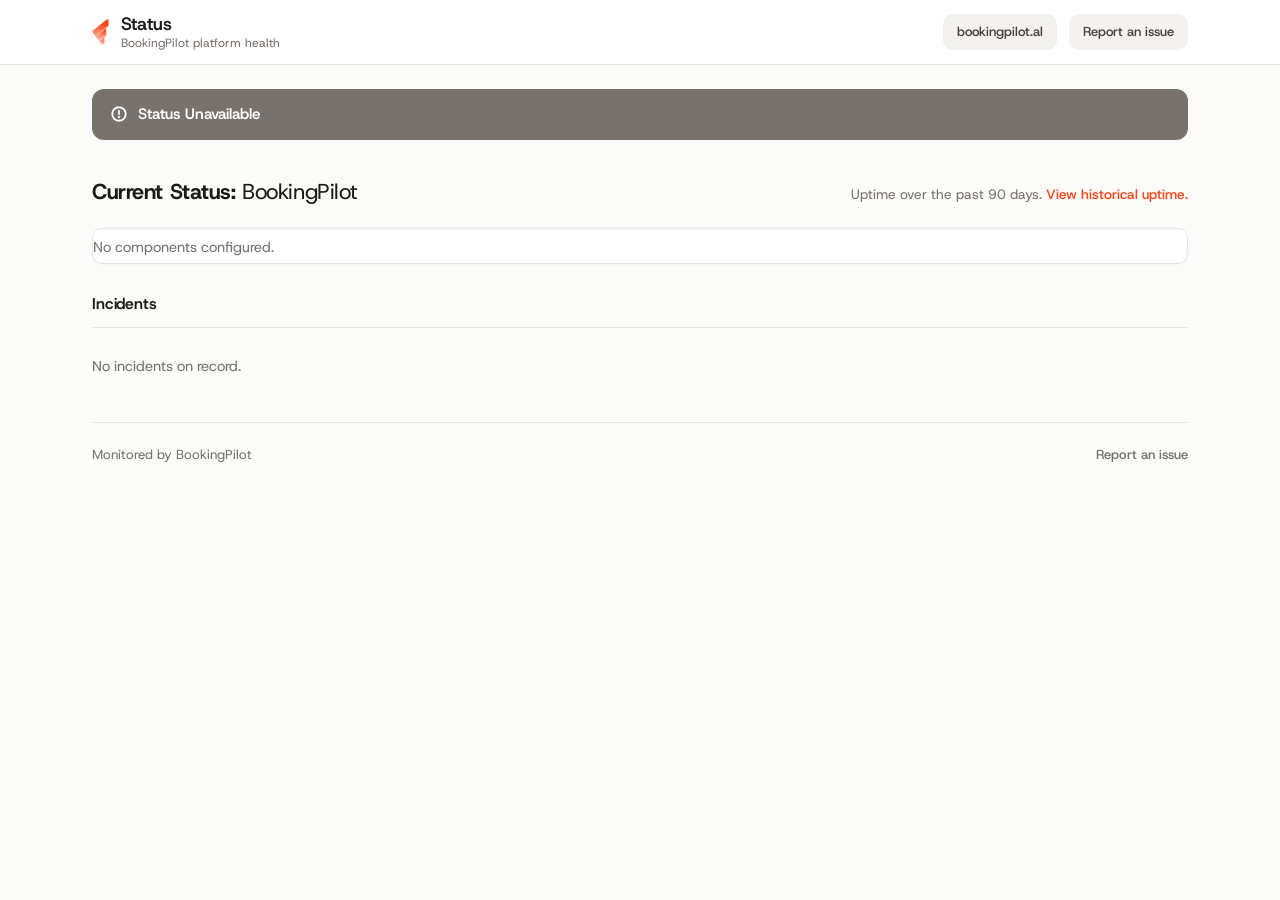
==== docs/index.html @ 164a7b03 "BookingPilot status monitor" ====
<!DOCTYPE html>
<html lang="en">
<head>
<meta charset="utf-8">
<meta name="viewport" content="width=device-width, initial-scale=1">
<title>BookingPilot Status</title>
<meta name="description" content="Live status of the BookingPilot platform.">
<link rel="icon" type="image/svg+xml" href="logo.svg">
<style>
  @font-face { font-family: 'Host Grotesk'; src: url('fonts/host-grotesk-latin-400-normal.woff2') format('woff2'); font-weight: 400; font-display: swap; }
  @font-face { font-family: 'Host Grotesk'; src: url('fonts/host-grotesk-latin-500-normal.woff2') format('woff2'); font-weight: 500; font-display: swap; }
  @font-face { font-family: 'Host Grotesk'; src: url('fonts/host-grotesk-latin-600-normal.woff2') format('woff2'); font-weight: 600; font-display: swap; }
  @font-face { font-family: 'Host Grotesk'; src: url('fonts/host-grotesk-latin-700-normal.woff2') format('woff2'); font-weight: 700; font-display: swap; }

  :root {
    --bg: #FBFBF9;
    --card: #ffffff;
    --border: #E7E5E4;
    --text: #1C1917;
    --text-2: #44403C;
    --text-3: #78716C;
    --accent: #FA4616;
    --accent-hover: #E03F13;
    --sand: #F4F2EF;
    --sand-hover: #ECE9E6;
    --green: #16A34A; --green-bg: #F0FDF4; --green-border: #BBF7D0;
    --amber: #D97706; --amber-bg: #FFFBEB; --amber-border: #FDE68A;
    --red: #DC2626;   --red-bg: #FEF2F2;   --red-border: #FECACA;
  }
  * { margin: 0; padding: 0; box-sizing: border-box; }
  html { -webkit-font-smoothing: antialiased; text-rendering: optimizeLegibility; }
  body {
    font-family: 'Host Grotesk', -apple-system, BlinkMacSystemFont, 'Segoe UI', Roboto, sans-serif;
    background: var(--bg);
    color: var(--text);
    line-height: 1.5;
    font-size: 15px;
  }
  a { color: var(--accent); text-decoration: none; font-weight: 500; }
  a:hover { color: var(--accent-hover); }

  .wrap { max-width: 1160px; margin: 0 auto; padding: 0 32px; }

  /* ---------- Topbar (mirrors app .topbar: 64px, white, hairline) ---------- */
  .topbar {
    background: var(--card);
    border-bottom: 1px solid var(--border);
    position: sticky; top: 0; z-index: 10;
  }
  .topbar .wrap { display: flex; align-items: center; height: 64px; gap: 12px; }
  .topbar img.logo { height: 26px; width: auto; }
  .topbar .page-title {
    font-size: 18px; line-height: 22px; font-weight: 600;
    letter-spacing: -0.01em; color: var(--text);
  }
  .topbar .page-sub {
    font-size: 12px; line-height: 16px; color: var(--text-3); font-weight: 300;
  }
  .topbar .title-stack { display: flex; flex-direction: column; }
  .topbar .spacer { flex: 1; }
  .btn-sand {
    display: inline-flex; align-items: center; height: 36px; padding: 0 14px;
    background: var(--sand); border-radius: 10px;
    font-size: 13px; font-weight: 500; color: var(--text-2);
    transition: background .12s ease;
  }
  .btn-sand:hover { background: var(--sand-hover); color: var(--text); }

  /* ---------- Overall status bar (solid, statuspage-style) ---------- */
  .statusbar {
    margin: 24px 0 8px;
    border-radius: 12px;
    padding: 14px 18px;
    display: flex; align-items: center; gap: 10px;
    color: #fff; font-weight: 600; font-size: 0.95rem; letter-spacing: -0.005em;
  }
  .statusbar svg { width: 18px; height: 18px; flex-shrink: 0; }
  .statusbar .sub { font-weight: 400; font-size: 0.82rem; opacity: .85; margin-left: auto; }
  .statusbar.ok { background: var(--green); }
  .statusbar.warn { background: var(--amber); }
  .statusbar.down { background: var(--red); }
  .statusbar.unknown { background: var(--text-3); }

  /* ---------- Slim banners (stale monitor data / scheduled maintenance) ---------- */
  .slimbar {
    margin: 0 0 8px; padding: 9px 16px; border-radius: 10px;
    font-size: 0.84rem; font-weight: 500;
    display: flex; align-items: center; gap: 8px;
  }
  .slimbar svg { width: 15px; height: 15px; flex-shrink: 0; }
  .slimbar.warn { background: var(--amber-bg); color: var(--amber); border: 1px solid var(--amber-border); }
  .slimbar.info { background: var(--sand); color: var(--text-2); border: 1px solid var(--border); }

  /* ---------- Current-status heading ---------- */
  .cur-head {
    display: flex; align-items: baseline; justify-content: space-between;
    gap: 12px; margin: 36px 0 20px; flex-wrap: wrap;
  }
  .cur-head h2 { font-size: 1.35rem; font-weight: 700; letter-spacing: -0.02em; }
  .cur-head .note { font-size: 0.85rem; color: var(--text-3); }
  .cur-head .note a { font-weight: 500; }

  /* ---------- Sections ---------- */
  .section-head {
    display: flex; align-items: center; justify-content: space-between;
    border-bottom: 1px solid var(--border);
    padding-bottom: 12px; margin: 28px 0 20px;
  }
  .section-head h2 { font-size: 0.98rem; font-weight: 600; letter-spacing: -0.01em; }

  .pill {
    font-size: 0.68rem; font-weight: 600; letter-spacing: .04em; text-transform: uppercase;
    border-radius: 999px; padding: 3px 10px; white-space: nowrap;
  }
  .pill.up { background: var(--green-bg); color: var(--green); }
  .pill.down { background: var(--red-bg); color: var(--red); }

  /* ---------- Component grid (single bordered container, hairline cells) ---------- */
  .comp-grid {
    display: grid; grid-template-columns: 1fr 1fr;
    background: var(--card); border: 1px solid var(--border);
    border-radius: 10px;
    box-shadow: 0 1px 2px rgba(28,25,23,.03);
  }
  @media (max-width: 700px) {
    .comp-grid { grid-template-columns: 1fr; }
    .comp-grid .comp { border-right: none !important; }
  }
  .comp { position: relative; padding: 20px 22px; border-right: 1px solid var(--border); border-bottom: 1px solid var(--border); }
  .comp:nth-child(2n) { border-right: none; }
  .comp:nth-last-child(-n+2) { border-bottom: none; }
  @media (max-width: 700px) {
    .comp:nth-last-child(-n+2) { border-bottom: 1px solid var(--border); }
    .comp:last-child { border-bottom: none; }
  }
  .comp .row { display: flex; align-items: center; gap: 10px; }
  .comp .name { font-weight: 600; font-size: 0.92rem; flex: 1; min-width: 0; }
  .comp .ms { color: var(--text-3); font-size: 0.78rem; font-weight: 400; white-space: nowrap; }
  .comp .check { width: 22px; height: 22px; border-radius: 50%; flex-shrink: 0;
    display: inline-flex; align-items: center; justify-content: center; color: #fff; }
  .comp .check svg { width: 12px; height: 12px; }
  .comp .check.up { background: var(--green); }
  .comp .check.degraded { background: var(--amber); }
  .comp .check.down { background: var(--red); }
  .comp .check.unknown { background: var(--text-3); }

  /* 90-day uptime bars */
  .bars { display: flex; gap: 2px; margin-top: 14px; height: 34px; align-items: stretch; }
  .bars i { flex: 1; border-radius: 2px; background: #4ADE80; }
  .bars i.nodata { background: #EFEDEA; }
  .bars i.partial { background: #FBBF24; }
  .bars i.down { background: #F33535; }
  .bars i:hover { filter: brightness(0.82); }

  /* ---------- Day-bar tooltip ---------- */
  .daytip {
    position: absolute; display: none; z-index: 20;
    background: #fff; border: 1px solid var(--border); border-radius: 10px;
    box-shadow: 0 8px 24px rgba(28,25,23,.10), 0 2px 6px rgba(28,25,23,.06);
    padding: 12px 16px; min-width: 210px; pointer-events: none;
    transform: translateX(-50%);
  }
  .daytip::after {
    content: ''; position: absolute; left: var(--ax, 50%); bottom: -6px;
    width: 10px; height: 10px; background: #fff;
    border-right: 1px solid var(--border); border-bottom: 1px solid var(--border);
    transform: translateX(-50%) rotate(45deg);
  }
  .daytip .dt-date { font-weight: 600; font-size: 0.92rem; margin-bottom: 6px; }
  .daytip .dt-msg { font-size: 0.84rem; color: var(--text-2); }
  .daytip .dt-row {
    display: flex; justify-content: space-between; gap: 18px;
    background: var(--sand); border-radius: 6px; padding: 7px 12px;
    font-size: 0.84rem;
  }
  .daytip .dt-row b { font-weight: 600; }

  .comp .axis {
    display: flex; justify-content: space-between; align-items: center;
    gap: 10px; margin-top: 8px; font-size: 0.75rem; color: var(--text-3);
  }
  .comp .axis b { color: var(--text); font-weight: 600; white-space: nowrap; }
  .comp .axis .ln { flex: 1; height: 1px; background: var(--border); min-width: 24px; }
  .comp .axis > span { white-space: nowrap; }
  .comp .state-line { font-size: 0.8rem; color: var(--text-3); margin-top: 8px; }
  .comp .state-line.bad { color: var(--red); }

  /* ---------- Per-component "?" help badge (GitHub-style) ---------- */
  .help {
    position: relative; display: inline-flex; align-items: center;
    margin-left: 7px; vertical-align: -1px; color: var(--text-3); cursor: help;
  }
  .help:hover, .help:focus-visible { color: var(--accent); }
  .help svg { width: 13px; height: 13px; }
  .help:focus { outline: none; }
  .help-pop {
    position: absolute; display: none; z-index: 30;
    top: calc(100% + 8px); left: -8px;
    width: 270px; max-width: calc(100vw - 56px);
    background: #fff; border: 1px solid var(--border); border-radius: 10px;
    box-shadow: 0 8px 24px rgba(28,25,23,.10), 0 2px 6px rgba(28,25,23,.06);
    padding: 12px 15px;
    font-size: 0.82rem; font-weight: 400; line-height: 1.5;
    color: var(--text-2); text-align: left; letter-spacing: 0;
    cursor: default; white-space: normal;
  }
  .help:hover .help-pop, .help:focus .help-pop, .help:focus-within .help-pop { display: block; }

  /* ---------- Incidents ---------- */
  .incident {
    border: 1px solid var(--border); border-radius: 16px; background: var(--card);
    padding: 14px 18px; margin-bottom: 10px;
  }
  .incident.active { border-color: var(--red-border); background: var(--red-bg); }
  .incident .i-title { font-weight: 600; font-size: 0.92rem; }
  .incident .i-meta { font-size: 0.82rem; color: var(--text-3); margin-top: 3px; }
  .incident .i-state { float: right; }
  .empty { color: var(--text-3); font-size: 0.9rem; padding: 8px 0 4px; }

  /* ---------- Footer ---------- */
  footer {
    margin-top: 40px; padding: 22px 0 30px;
    border-top: 1px solid var(--border);
    display: flex; align-items: center; justify-content: space-between;
    font-size: 0.82rem; color: var(--text-3);
  }
  footer a { color: var(--text-3); }
  footer a:hover { color: var(--accent); }

  .updated { font-size: 0.8rem; color: var(--text-3); }

  @media (max-width: 560px) {
    .statusbar { padding: 12px 14px; }
    .section-head { flex-wrap: wrap; gap: 10px; }
  }
</style>
</head>
<body>

<div class="topbar">
  <div class="wrap">
    <img class="logo" src="logo.svg" alt="BookingPilot">
    <div class="title-stack">
      <div class="page-title">Status</div>
      <div class="page-sub">BookingPilot platform health</div>
    </div>
    <div class="spacer"></div>
    <a class="btn-sand" href="https://bookingpilot.al">bookingpilot.al</a>
    <a class="btn-sand" href="https://github.com/martingoga/status/issues">Report an issue</a>
  </div>
</div>

<div class="wrap">

  <div class="statusbar unknown" id="statusbar">
    <svg id="statusbarIcon" viewBox="0 0 24 24" fill="none" stroke="currentColor" stroke-width="2.4" stroke-linecap="round" stroke-linejoin="round"><circle cx="12" cy="12" r="9"/><path d="M12 8v4"/><circle cx="12" cy="16" r="0.5" fill="currentColor"/></svg>
    <span id="statusbarText">Checking status…</span>
    <span class="sub" id="statusbarSub"></span>
  </div>

  <div class="slimbar warn" id="stalebar" style="display:none">
    <svg viewBox="0 0 24 24" fill="none" stroke="currentColor" stroke-width="2.2" stroke-linecap="round" stroke-linejoin="round"><circle cx="12" cy="12" r="9"/><path d="M12 7v5l3 3"/></svg>
    <span id="stalebarText"></span>
  </div>
  <div class="slimbar info" id="maintbar" style="display:none">
    <svg viewBox="0 0 24 24" fill="none" stroke="currentColor" stroke-width="2.2" stroke-linecap="round" stroke-linejoin="round"><path d="M14.7 6.3a1 1 0 0 0 0 1.4l1.6 1.6a1 1 0 0 0 1.4 0l3.77-3.77a6 6 0 0 1-7.94 7.94l-6.91 6.91a2.12 2.12 0 0 1-3-3l6.91-6.91a6 6 0 0 1 7.94-7.94l-3.76 3.76z"/></svg>
    <span id="maintbarText"></span>
  </div>

  <div class="cur-head">
    <h2>Current Status: <span style="font-weight:400">BookingPilot</span></h2>
    <span class="note">Uptime over the past 90 days. <a href="#incidents">View historical uptime.</a></span>
  </div>
  <div class="comp-grid" id="components"></div>

  <div class="section-head"><h2>Incidents</h2></div>
  <div id="incidents"><div class="empty">Loading…</div></div>

  <footer>
    <span id="updatedLine">Monitored by BookingPilot</span>
    <a href="https://github.com/martingoga/status/issues">Report an issue</a>
  </footer>
</div>

<script>
const REPO = 'martingoga/status';
const SUMMARY_URL = `https://raw.githubusercontent.com/${REPO}/master/history/summary.json`;
const ISSUES_URL = `https://api.github.com/repos/${REPO}/issues?state=all&labels=status&per_page=30&sort=created&direction=desc`;

const LABEL = { up: 'Operational', degraded: 'Degraded', down: 'Down' };
const DAYS = 90;

let SITES = [];
let ISSUES = [];
let repoCreated = 0;
let lastDataAt = 0;

const $ = (id) => document.getElementById(id);
const esc = (s) => String(s ?? '').replace(/[&<>"]/g, c => ({'&':'&amp;','<':'&lt;','>':'&gt;','"':'&quot;'}[c]));
const fmtDate = (d) => new Date(d).toLocaleDateString('en-GB', { day: 'numeric', month: 'short', year: 'numeric' });
const fmtMins = (ms) => {
  const m = Math.round(ms / 60000);
  if (m < 60) return m + 'm';
  const h = Math.floor(m / 60);
  return h + 'h ' + (m % 60) + 'm';
};
const fmtMs = (ms) => ms >= 1000 ? (ms / 1000).toFixed(1) + 's' : Math.round(ms) + 'ms';
const ago = (d) => {
  const s = Math.max(0, (Date.now() - new Date(d)) / 1000);
  if (s < 90) return 'just now';
  if (s < 3600) return Math.floor(s / 60) + 'm ago';
  if (s < 86400) return Math.floor(s / 3600) + 'h ago';
  return Math.floor(s / 86400) + 'd ago';
};

/* Public view: only client-meaningful components render. Hidden monitors
   still run and still open issues — they're internal probes (direct service
   checks, cron dead-man, webhook liveness) that keep operators informed
   without confusing visitors. Friendly names live HERE, not in
   .upptimerc.yml — renaming a monitor there changes its slug and wipes its
   uptime history. */
const DISPLAY = {
  'web-app': 'Website',
  'api-and-database': 'Platform API',
  'authentication': 'Login & accounts',
  'reservations': 'Bookings',
  'email-delivery': 'Email',
  'sync-pipeline': 'Booking channel sync',
  'realtime': 'Live updates',
  'ai-assistant': 'AI assistant',
};
const publicSites = () => SITES.filter(s => s.slug in DISPLAY);

function overallState() {
  const v = publicSites();
  if (!v.length) return 'unknown';
  if (v.every(s => s.status === 'up')) return 'ok';
  if (v.every(s => s.status === 'down')) return 'down';
  return 'warn';
}

function renderStatusbar() {
  const st = overallState();
  const conf = {
    ok:      ['ok',      'All Systems Operational'],
    warn:    ['warn',    'Partial Service Disruption'],
    down:    ['down',    'Major Outage'],
    unknown: ['unknown', 'Status Unavailable'],
  }[st];
  const icons = {
    ok:      '<path d="M22 11.08V12a10 10 0 1 1-5.93-9.14"/><path d="m9 11 3 3L22 4"/>',
    warn:    '<path d="M10.29 3.86 1.82 18a2 2 0 0 0 1.71 3h16.94a2 2 0 0 0 1.71-3L13.71 3.86a2 2 0 0 0-3.42 0z"/><path d="M12 9v4"/><circle cx="12" cy="17" r="0.6" fill="currentColor"/>',
    down:    '<circle cx="12" cy="12" r="9"/><path d="m15 9-6 6"/><path d="m9 9 6 6"/>',
    unknown: '<circle cx="12" cy="12" r="9"/><path d="M12 8v4"/><circle cx="12" cy="16" r="0.5" fill="currentColor"/>',
  };
  $('statusbar').className = 'statusbar ' + conf[0];
  $('statusbarIcon').innerHTML = icons[conf[0]];
  $('statusbarText').textContent = conf[1];
  const v = publicSites();
  const upCount = v.filter(s => s.status === 'up').length;
  $('statusbarSub').textContent = v.length ? `${upCount} of ${v.length} operational` : '';
}

/* Per-component per-day downtime (minutes), over the last DAYS days.
   Primary source is Upptime's own dailyMinutesDown in summary.json —
   per-check granularity, full history, and no dependence on the
   rate-limited issues API. Day boundaries are UTC because Upptime keys
   dailyMinutesDown by UTC date. Incident-issue windows remain as a
   fallback for sites missing the field. */
let dayWindows = {};
const dayMs = 86400000;
const dayStart = (t) => { const d = new Date(t); return Date.UTC(d.getUTCFullYear(), d.getUTCMonth(), d.getUTCDate()); };
const fmtDay = (t) => new Date(t).toLocaleDateString('en-GB', { timeZone: 'UTC', day: 'numeric', month: 'short', year: 'numeric' });

function issueSlug(i) {
  const byLabel = (i.labels || []).map(l => l.name).find(n => n !== 'status' && n in dayWindows);
  if (byLabel) return byLabel;
  const t = (i.title || '').toLowerCase();
  const hit = SITES.find(s =>
    t.includes(s.name.toLowerCase()) || t.includes(s.slug.replace(/-/g, ' ')));
  return hit ? hit.slug : null;
}

function computeDayWindows() {
  dayWindows = {};
  const now = Date.now();
  SITES.forEach(s => { dayWindows[s.slug] = new Array(DAYS).fill(0); });
  SITES.forEach(s => {
    const dmd = s.dailyMinutesDown;
    if (!dmd) return;
    for (let d = 0; d < DAYS; d++) {
      const key = new Date(dayStart(now - (DAYS - 1 - d) * dayMs)).toISOString().slice(0, 10);
      if (dmd[key]) dayWindows[s.slug][d] = dmd[key];
    }
  });
  ISSUES.forEach(i => {
    const slug = issueSlug(i);
    if (!slug) return;
    const site = SITES.find(s => s.slug === slug);
    if (site && site.dailyMinutesDown) return;
    const t0 = new Date(i.created_at).getTime();
    const t1 = i.closed_at ? new Date(i.closed_at).getTime() : now;
    for (let d = 0; d < DAYS; d++) {
      const ds = dayStart(now - (DAYS - 1 - d) * dayMs);
      const ov = Math.max(0, Math.min(t1, ds + dayMs) - Math.max(t0, ds));
      if (ov > 0) dayWindows[slug][d] += ov / 60000;
    }
  });
}

/* Plain-language description of each component, shown by the "?" badge on
   its card header (same pattern as githubstatus.com). Keyed by site slug.
   Written for non-technical readers: short sentences, everyday words. */
const DESC = {
  'web-app': 'The BookingPilot website. This is what you open in a browser to use the platform.',
  'api-and-database': 'The main system behind the app. It stores bookings, rooms and guest records.',
  'gateway-and-postg-rest': 'The connection between the app and its database, checked directly.',
  'authentication': 'Signing in and creating accounts.',
  'auth-service-direct': 'The sign-in service checked on its own. This helps us find where a problem is.',
  'reservations': 'Making and viewing reservations.',
  'realtime': 'Instant updates on your screen, like new bookings or task changes.',
  'file-storage': 'Uploading and downloading files and attachments.',
  'email-delivery': 'Automatic emails like booking confirmations, sign-in links and receipts.',
  'channel-manager': 'The connection that sends your rooms and prices to Booking.com, Airbnb and other booking sites.',
  'schedulers': 'Automatic background tasks that run every few minutes, like syncing and cleanups.',
  'sync-pipeline': 'How fresh the booking channel sync is. Catches bookings that stopped arriving.',
  'webhooks-and-hooks': 'The inboxes that receive updates from email and booking providers.',
  'ai-assistant': 'The AI assistant inside the app.',
  'status-page': 'This page itself. Confirms the status site is reachable.',
};

const CHECK = '<svg viewBox="0 0 24 24" fill="none" stroke="currentColor" stroke-width="3.2" stroke-linecap="round" stroke-linejoin="round"><path d="m5 13 4 4L19 7"/></svg>';
const CROSS = '<svg viewBox="0 0 24 24" fill="none" stroke="currentColor" stroke-width="3.2" stroke-linecap="round" stroke-linejoin="round"><path d="m7 7 10 10M17 7 7 17"/></svg>';
const WARN = '<svg viewBox="0 0 24 24" fill="none" stroke="currentColor" stroke-width="3.2" stroke-linecap="round" stroke-linejoin="round"><path d="M12 6v8"/><circle cx="12" cy="17" r="0.4" fill="currentColor"/></svg>';

function renderComponents() {
  const visible = publicSites();
  if (!visible.length) { $('components').innerHTML = '<div class="empty">No components configured.</div>'; return; }
  const now = Date.now();
  $('components').innerHTML = visible.map(s => {
    const st = (s.status || '').toLowerCase();
    const cls = st === 'up' ? 'up' : st === 'down' ? 'down' : st === 'degraded' ? 'degraded' : 'unknown';
    // Down with an open incident → the outage has been continuous since the
    // incident opened (every check fails). Use that duration for today so
    // the tooltip agrees with "Down · for Xh" — recorded check minutes alone
    // undercount whenever checks run sparsely (scheduler lag, missed cron).
    const mins = [...(dayWindows[s.slug] || new Array(DAYS).fill(0))];
    const openInc = ISSUES.find(i => i.state === 'open' && issueSlug(i) === s.slug);
    const dur = openInc ? now - new Date(openInc.created_at).getTime() : 0;
    if (cls === 'down' && dur > 0) {
      mins[DAYS - 1] = Math.max(mins[DAYS - 1], dur / 60000);
    }

    const bars = mins.map((m, d) => {
      const ds = dayStart(now - (DAYS - 1 - d) * dayMs);
      const date = fmtDay(ds);
      if (repoCreated && ds + dayMs < repoCreated) return `<i class="nodata" data-d="${date}"></i>`;
      if (d === DAYS - 1 && cls === 'down') return `<i class="down" data-d="${date}" data-m="${Math.round(m)}"></i>`;
      if (d === DAYS - 1 && cls !== 'up') return `<i class="partial" data-d="${date}" data-m="${Math.round(m)}"></i>`;
      if (m >= 720) return `<i class="down" data-d="${date}" data-m="${Math.round(m)}"></i>`;
      if (m > 0) return `<i class="partial" data-d="${date}" data-m="${Math.round(m)}"></i>`;
      return `<i data-d="${date}" data-m="0"></i>`;
    }).join('');

    // Denominator counts only minutes actually monitored: pre-repo days are
    // excluded, and today counts elapsed minutes since UTC midnight (or
    // since the repo existed), not the full 1440.
    let downMin = 0, monitoredMin = 0;
    mins.forEach((m, d) => {
      const ds = dayStart(now - (DAYS - 1 - d) * dayMs);
      const start = Math.max(ds, repoCreated || 0);
      const end = Math.min(ds + dayMs, now);
      if (end <= start) return;
      monitoredMin += (end - start) / 60000;
      downMin += m;
    });
    const upPct = monitoredMin > 0 ? Math.max(0, (1 - downMin / monitoredMin) * 100) : null;

    // "Down · for 2h 14m" — duration from the open incident's created_at.
    const dh = Math.floor(dur / 3600000), dm = Math.floor((dur % 3600000) / 60000);
    const stateText = cls === 'up' ? 'Normal'
      : cls === 'down' ? 'Down' + (dur > 0 ? ` · for ${dh > 0 ? dh + 'h ' : ''}${dm}m` : '')
      : (LABEL[cls] || 'Unknown');

    return `
    <div class="comp">
      <div class="row">
        <span class="name">${esc(DISPLAY[s.slug] || s.name)}<span class="help" tabindex="0" role="button" aria-label="What is ${esc(s.name)}?"><svg viewBox="0 0 24 24" fill="none" stroke="currentColor" stroke-width="2" stroke-linecap="round" stroke-linejoin="round"><circle cx="12" cy="12" r="9.2"/><path d="M9.4 9.2a2.6 2.6 0 1 1 3.8 2.3c-.8.5-1.2.9-1.2 1.9"/><circle cx="12" cy="16.8" r="0.5" fill="currentColor"/></svg><span class="help-pop">${esc(DESC[s.slug] || 'One monitored part of the BookingPilot platform.')}</span></span></span>
        ${s.time > 0 ? `<span class="ms">${fmtMs(s.time)}</span>` : ''}
        <span class="check ${cls}">${cls === 'up' ? CHECK : cls === 'down' ? CROSS : WARN}</span>
      </div>
      <div class="bars">${bars}</div>
      <div class="axis">
        <span>90 days ago</span><i class="ln"></i>
        <b>${upPct !== null ? upPct.toFixed(2) + '% uptime' : '— uptime'}</b>
        <i class="ln"></i><span>Today</span>
      </div>
      <div class="state-line ${cls === 'up' ? '' : cls === 'down' ? 'bad' : ''}">${stateText}</div>
      <div class="daytip"></div>
    </div>`;
  }).join('');
  wireDayTips();
}

/* GitHub-style hover: white popover pinned above the hovered day bar. */
function wireDayTips() {
  document.querySelectorAll('#components .comp').forEach(comp => {
    const tip = comp.querySelector('.daytip');
    const barsEl = comp.querySelector('.bars');
    if (!tip || !barsEl) return;
    barsEl.addEventListener('mousemove', (e) => {
      const bar = e.target.closest('i');
      if (!bar || !bar.dataset.d) { tip.style.display = 'none'; return; }
      const m = bar.dataset.m;
      let inner = `<div class="dt-date">${bar.dataset.d}</div>`;
      if (m === undefined) {
        inner += '<div class="dt-msg">No data for this day.</div>';
      } else if (+m <= 0) {
        inner += '<div class="dt-msg">No downtime recorded on this day.</div>';
      } else {
        const mm = +m, h = Math.floor(mm / 60), r = Math.round(mm % 60);
        inner += `<div class="dt-row"><span>${bar.classList.contains('down') ? 'Major outage' : 'Degradation'}</span><b>${h} hrs ${r} mins</b></div>`;
      }
      tip.innerHTML = inner;
      tip.style.display = 'block';
      const br = bar.getBoundingClientRect(), cr = comp.getBoundingClientRect();
      const cx = br.left - cr.left + br.width / 2;
      let left = cx;
      const half = tip.offsetWidth / 2;
      if (left - half < 4) left = 4 + half;
      if (left + half > cr.width - 4) left = cr.width - 4 - half;
      tip.style.left = left + 'px';
      tip.style.setProperty('--ax', (cx - left + tip.offsetWidth / 2) + 'px');
      tip.style.top = (barsEl.offsetTop - tip.offsetHeight - 10) + 'px';
    });
    barsEl.addEventListener('mouseleave', () => { tip.style.display = 'none'; });
  });
}

async function loadSummary() {
  const res = await fetch(SUMMARY_URL + '?t=' + Date.now(), { cache: 'no-store' });
  if (!res.ok) throw new Error('summary ' + res.status);
  SITES = await res.json();
  const lm = res.headers.get('Last-Modified');
  lastDataAt = lm ? new Date(lm).getTime() : Date.now();
  $('updatedLine').textContent = lm
    ? 'Data updated ' + ago(lm) + ' · monitored by BookingPilot'
    : 'Monitored by BookingPilot';
}

/* Stale-data banner: if the monitor hasn't committed fresh data in >20 min
   (expired PAT, disabled workflow, Action schedule slip), say so loudly —
   silently rendering old green bars is worse than admitting uncertainty. */
function updateStale() {
  const el = $('stalebar');
  const ageMin = lastDataAt ? (Date.now() - lastDataAt) / 60000 : 0;
  if (lastDataAt && ageMin > 20) {
    $('stalebarText').textContent = `Monitoring delayed — last successful check ${ago(lastDataAt)}; data may be stale`;
    el.style.display = 'flex';
  } else {
    el.style.display = 'none';
  }
}

/* Optional maintenance banner: drop a docs/maintenance.json on the status
   repo like {"active":true,"message":"...","until":"2026-10-10T00:00:00Z"} —
   zero infra, auto-expires at `until`. Absent/inactive file = no banner. */
async function fetchMaintenance() {
  try {
    const res = await fetch('maintenance.json?t=' + Date.now(), { cache: 'no-store' });
    if (!res.ok) return;
    const m = await res.json();
    if (m && m.active && m.message && (!m.until || new Date(m.until) > new Date())) {
      $('maintbarText').textContent = m.message + (m.until ? ` (until ${fmtDate(m.until)})` : '');
      $('maintbar').style.display = 'flex';
    }
  } catch { /* optional file */ }
}

function renderIncidents(issues) {
  // Hide incidents belonging to internal (non-displayed) components;
  // generic incidents that match no component still show.
  issues = issues.filter(i => {
    const slug = issueSlug(i);
    return !slug || slug in DISPLAY;
  });
  const open = issues.filter(i => i.state === 'open');
  const closed = issues.filter(i => i.state === 'closed').slice(0, 15);
  if (!open.length && !closed.length) {
    $('incidents').innerHTML = '<div class="empty">No incidents on record.</div>'; return;
  }
  const card = (i, active) => `
    <div class="incident ${active ? 'active' : ''}">
      <span class="i-state pill ${active ? 'down' : 'up'}">${active ? 'Ongoing' : 'Resolved'}</span>
      <div class="i-title">${esc(i.title.replace(/[🛑✅⚠️]|Resolved:/gu, '').trim())}</div>
      <div class="i-meta">
        ${active ? 'Opened ' + fmtDate(i.created_at) : fmtDate(i.created_at) + ' → resolved ' + fmtDate(i.closed_at)}
        ${i.closed_at ? ' · ' + fmtMins(new Date(i.closed_at) - new Date(i.created_at)) : ''}
      </div>
    </div>`;
  $('incidents').innerHTML = open.map(i => card(i, true)).join('') + closed.map(i => card(i, false)).join('');
}

async function fetchIssues() {
  const res = await fetch(ISSUES_URL);
  if (!res.ok) throw new Error('issues ' + res.status);
  ISSUES = (await res.json()).filter(i => !i.pull_request);
}

/* Repo creation date marks when monitoring started: days before it show as
   no-data instead of falsely reporting uptime. Cached for the session. */
async function fetchRepoCreated() {
  if (repoCreated) return;
  try {
    const hit = sessionStorage.getItem('repoCreated');
    if (hit) { repoCreated = +hit; return; }
  } catch { /* ignore */ }
  const res = await fetch(`https://api.github.com/repos/${REPO}`);
  if (res.ok) {
    repoCreated = new Date((await res.json()).created_at).getTime();
    try { sessionStorage.setItem('repoCreated', repoCreated); } catch { /* ignore */ }
  }
}

async function refresh() {
  try { await loadSummary(); } catch { SITES = []; }
  try { await Promise.all([fetchIssues(), fetchRepoCreated(), fetchMaintenance()]); } catch { /* issues optional */ }
  computeDayWindows();
  renderStatusbar();
  renderComponents();
  renderIncidents(ISSUES);
  updateStale();
}

refresh();
setInterval(refresh, 5 * 60 * 1000);
</script>
</body>
</html>
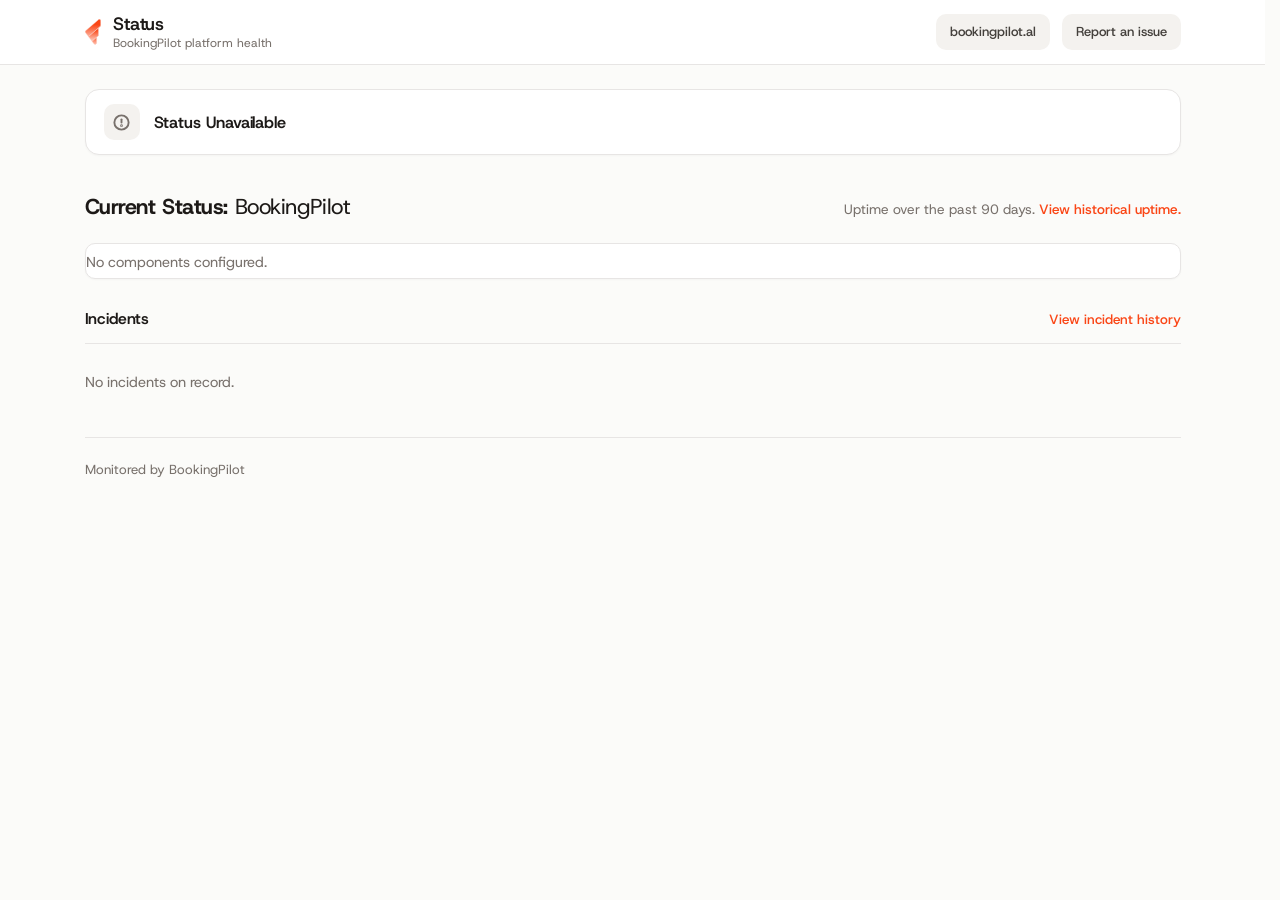
==== commit 6066847c: "Sync status page with latest BookingPilot design (card statusbar, view transitions, history page)" ====
--- a/docs/index.html
+++ b/docs/index.html
@@ -28,7 +28,23 @@
     --red: #DC2626;   --red-bg: #FEF2F2;   --red-border: #FECACA;
   }
   * { margin: 0; padding: 0; box-sizing: border-box; }
-  html { -webkit-font-smoothing: antialiased; text-rendering: optimizeLegibility; }
+  /* Page transitions: native cross-document view transitions where supported,
+     manual fade fallback elsewhere. */
+  @view-transition { navigation: auto; }
+  @keyframes pageIn { from { opacity: 0; transform: translateY(6px); } }
+  @keyframes pageOut { to { opacity: 0; transform: translateY(-8px); } }
+  ::view-transition-old(root) { animation: pageOut .26s cubic-bezier(.4,0,.2,1) both; }
+  ::view-transition-new(root) { animation: pageIn .32s cubic-bezier(.16,1,.3,1) both .04s; }
+  ::view-transition-old(root), ::view-transition-new(root) { mix-blend-mode: normal; }
+  @supports not (view-transition-name: none) {
+    body { animation: pageIn .22s cubic-bezier(.16,1,.3,1) both; }
+  }
+  body.leaving {
+    animation: none;
+    opacity: 0; transform: translateY(-4px);
+    transition: opacity .16s ease, transform .16s ease;
+  }
+  html { -webkit-font-smoothing: antialiased; text-rendering: optimizeLegibility; scrollbar-gutter: stable; }
   body {
     font-family: 'Host Grotesk', -apple-system, BlinkMacSystemFont, 'Segoe UI', Roboto, sans-serif;
     background: var(--bg);
@@ -69,17 +85,28 @@
   /* ---------- Overall status bar (solid, statuspage-style) ---------- */
   .statusbar {
     margin: 24px 0 8px;
-    border-radius: 12px;
+    border-radius: 14px;
     padding: 14px 18px;
-    display: flex; align-items: center; gap: 10px;
-    color: #fff; font-weight: 600; font-size: 0.95rem; letter-spacing: -0.005em;
-  }
-  .statusbar svg { width: 18px; height: 18px; flex-shrink: 0; }
-  .statusbar .sub { font-weight: 400; font-size: 0.82rem; opacity: .85; margin-left: auto; }
-  .statusbar.ok { background: var(--green); }
-  .statusbar.warn { background: var(--amber); }
-  .statusbar.down { background: var(--red); }
-  .statusbar.unknown { background: var(--text-3); }
+    display: flex; align-items: center; gap: 14px;
+    background: var(--card); border: 1px solid var(--border);
+    box-shadow: 0 1px 2px rgba(28,25,23,.03);
+    color: var(--text);
+  }
+  .statusbar .sb-icon {
+    width: 36px; height: 36px; border-radius: 10px; flex-shrink: 0;
+    display: inline-flex; align-items: center; justify-content: center;
+  }
+  .statusbar .sb-icon svg { width: 19px; height: 19px; }
+  .statusbar .sb-text { display: flex; flex-direction: column; gap: 1px; min-width: 0; }
+  .statusbar .sb-title { font-weight: 600; font-size: 1.02rem; letter-spacing: -0.005em; }
+  .statusbar .sub { font-weight: 500; font-size: 0.82rem; color: var(--text-3); margin-left: auto; white-space: nowrap; }
+  .statusbar.ok .sb-icon { background: var(--green-bg); color: var(--green); }
+  .statusbar.ok .sb-title { color: var(--green); }
+  .statusbar.warn .sb-icon { background: var(--amber-bg); color: var(--amber); }
+  .statusbar.warn .sb-title { color: var(--amber); }
+  .statusbar.down .sb-icon { background: var(--red-bg); color: var(--red); }
+  .statusbar.down .sb-title { color: var(--red); }
+  .statusbar.unknown .sb-icon { background: var(--sand); color: var(--text-3); }
 
   /* ---------- Slim banners (stale monitor data / scheduled maintenance) ---------- */
   .slimbar {
@@ -109,7 +136,7 @@
   .section-head h2 { font-size: 0.98rem; font-weight: 600; letter-spacing: -0.01em; }
 
   .pill {
-    font-size: 0.68rem; font-weight: 600; letter-spacing: .04em; text-transform: uppercase;
+    font-size: 0.72rem; font-weight: 600; letter-spacing: .01em;
     border-radius: 999px; padding: 3px 10px; white-space: nowrap;
   }
   .pill.up { background: var(--green-bg); color: var(--green); }
@@ -157,7 +184,7 @@
     position: absolute; display: none; z-index: 20;
     background: #fff; border: 1px solid var(--border); border-radius: 10px;
     box-shadow: 0 8px 24px rgba(28,25,23,.10), 0 2px 6px rgba(28,25,23,.06);
-    padding: 12px 16px; min-width: 210px; pointer-events: none;
+    padding: 12px 16px; min-width: 230px; max-width: 280px;
     transform: translateX(-50%);
   }
   .daytip::after {
@@ -169,11 +196,22 @@
   .daytip .dt-date { font-weight: 600; font-size: 0.92rem; margin-bottom: 6px; }
   .daytip .dt-msg { font-size: 0.84rem; color: var(--text-2); }
   .daytip .dt-row {
-    display: flex; justify-content: space-between; gap: 18px;
+    display: flex; justify-content: space-between; align-items: center; gap: 18px;
     background: var(--sand); border-radius: 6px; padding: 7px 12px;
     font-size: 0.84rem;
   }
-  .daytip .dt-row b { font-weight: 600; }
+  .daytip .dt-row span { white-space: nowrap; }
+  .daytip .dt-row b { font-weight: 600; white-space: nowrap; }
+  .daytip .dt-rel-label {
+    font-size: 0.68rem; font-weight: 600; letter-spacing: .06em;
+    text-transform: uppercase; color: var(--text-3); margin: 12px 0 4px;
+  }
+  .daytip .dt-rel a {
+    display: block;
+    font-size: 0.82rem; font-weight: 500; line-height: 1.45;
+    color: var(--text-2); padding: 2px 0;
+  }
+  .daytip .dt-rel a:hover { color: var(--text); text-decoration: underline; }
 
   .comp .axis {
     display: flex; justify-content: space-between; align-items: center;
@@ -229,9 +267,29 @@
 
   .updated { font-size: 0.8rem; color: var(--text-3); }
 
+  /* ---------- Mobile ---------- */
+  @media (max-width: 700px) {
+    .wrap { padding: 0 16px; }
+    .comp { padding: 16px; }
+  }
   @media (max-width: 560px) {
-    .statusbar { padding: 12px 14px; }
+    .topbar .wrap { gap: 8px; height: 56px; }
+    .topbar .page-sub { display: none; }
+    .topbar .page-title { font-size: 16px; }
+    .btn-sand { height: 32px; padding: 0 10px; font-size: 12px; }
+    .statusbar { padding: 13px 14px; gap: 12px; }
+    .statusbar .sb-icon { width: 32px; height: 32px; }
+    .statusbar .sb-title { font-size: 0.95rem; }
+    .statusbar .sub { font-size: 0.78rem; }
     .section-head { flex-wrap: wrap; gap: 10px; }
+    .cur-head { margin: 26px 0 16px; }
+    .cur-head h2 { font-size: 1.15rem; }
+    .bars { height: 30px; }
+    .comp .axis { font-size: 0.7rem; gap: 8px; }
+    .incident { padding: 12px 14px; }
+    .incident .i-state { float: none; display: inline-block; margin-bottom: 6px; }
+    footer { flex-direction: column; gap: 8px; align-items: flex-start; }
+    .help-pop { width: 240px; }
   }
 </style>
 </head>
@@ -253,8 +311,10 @@
 <div class="wrap">
 
   <div class="statusbar unknown" id="statusbar">
-    <svg id="statusbarIcon" viewBox="0 0 24 24" fill="none" stroke="currentColor" stroke-width="2.4" stroke-linecap="round" stroke-linejoin="round"><circle cx="12" cy="12" r="9"/><path d="M12 8v4"/><circle cx="12" cy="16" r="0.5" fill="currentColor"/></svg>
-    <span id="statusbarText">Checking status…</span>
+    <span class="sb-icon"><svg id="statusbarIcon" viewBox="0 0 24 24" fill="none" stroke="currentColor" stroke-width="2.4" stroke-linecap="round" stroke-linejoin="round"><circle cx="12" cy="12" r="9"/><path d="M12 8v4"/><circle cx="12" cy="16" r="0.5" fill="currentColor"/></svg></span>
+    <div class="sb-text">
+      <span class="sb-title" id="statusbarText">Checking status…</span>
+    </div>
     <span class="sub" id="statusbarSub"></span>
   </div>
 
@@ -269,16 +329,15 @@
 
   <div class="cur-head">
     <h2>Current Status: <span style="font-weight:400">BookingPilot</span></h2>
-    <span class="note">Uptime over the past 90 days. <a href="#incidents">View historical uptime.</a></span>
+    <span class="note">Uptime over the past 90 days. <a href="history.html#uptime">View historical uptime.</a></span>
   </div>
   <div class="comp-grid" id="components"></div>
 
-  <div class="section-head"><h2>Incidents</h2></div>
+  <div class="section-head"><h2>Incidents</h2><a href="history.html#incidents" style="font-size:0.84rem">View incident history</a></div>
   <div id="incidents"><div class="empty">Loading…</div></div>
 
   <footer>
     <span id="updatedLine">Monitored by BookingPilot</span>
-    <a href="https://github.com/martingoga/status/issues">Report an issue</a>
   </footer>
 </div>
 
@@ -454,12 +513,15 @@
     const bars = mins.map((m, d) => {
       const ds = dayStart(now - (DAYS - 1 - d) * dayMs);
       const date = fmtDay(ds);
-      if (repoCreated && ds + dayMs < repoCreated) return `<i class="nodata" data-d="${date}"></i>`;
-      if (d === DAYS - 1 && cls === 'down') return `<i class="down" data-d="${date}" data-m="${Math.round(m)}"></i>`;
-      if (d === DAYS - 1 && cls !== 'up') return `<i class="partial" data-d="${date}" data-m="${Math.round(m)}"></i>`;
-      if (m >= 720) return `<i class="down" data-d="${date}" data-m="${Math.round(m)}"></i>`;
-      if (m > 0) return `<i class="partial" data-d="${date}" data-m="${Math.round(m)}"></i>`;
-      return `<i data-d="${date}" data-m="0"></i>`;
+      if (repoCreated && ds + dayMs < repoCreated) return `<i class="nodata" data-d="${date}" data-t="${ds}"></i>`;
+      if (d === DAYS - 1 && cls === 'down') return `<i class="down" data-d="${date}" data-t="${ds}" data-m="${Math.round(m)}"></i>`;
+      if (d === DAYS - 1 && cls !== 'up') return `<i class="partial" data-d="${date}" data-t="${ds}" data-m="${Math.round(m)}"></i>`;
+      // Color by share of the monitored day: a day that was down for most of
+      // its monitored minutes is a major outage even under 720 raw minutes.
+      const monitored = (Math.min(ds + dayMs, now) - Math.max(ds, repoCreated || 0)) / 60000;
+      if (m > 0 && monitored > 0 && m / monitored >= 0.5) return `<i class="down" data-d="${date}" data-t="${ds}" data-m="${Math.round(m)}"></i>`;
+      if (m > 0) return `<i class="partial" data-d="${date}" data-t="${ds}" data-m="${Math.round(m)}"></i>`;
+      return `<i data-d="${date}" data-t="${ds}" data-m="0"></i>`;
     }).join('');
 
     // Denominator counts only minutes actually monitored: pre-repo days are
@@ -483,7 +545,7 @@
       : (LABEL[cls] || 'Unknown');
 
     return `
-    <div class="comp">
+    <div class="comp" data-slug="${esc(s.slug)}">
       <div class="row">
         <span class="name">${esc(DISPLAY[s.slug] || s.name)}<span class="help" tabindex="0" role="button" aria-label="What is ${esc(s.name)}?"><svg viewBox="0 0 24 24" fill="none" stroke="currentColor" stroke-width="2" stroke-linecap="round" stroke-linejoin="round"><circle cx="12" cy="12" r="9.2"/><path d="M9.4 9.2a2.6 2.6 0 1 1 3.8 2.3c-.8.5-1.2.9-1.2 1.9"/><circle cx="12" cy="16.8" r="0.5" fill="currentColor"/></svg><span class="help-pop">${esc(DESC[s.slug] || 'One monitored part of the BookingPilot platform.')}</span></span></span>
         ${s.time > 0 ? `<span class="ms">${fmtMs(s.time)}</span>` : ''}
@@ -502,15 +564,35 @@
   wireDayTips();
 }
 
-/* GitHub-style hover: white popover pinned above the hovered day bar. */
+/* Incidents overlapping a UTC day for a component. */
+function relatedIssues(slug, ds) {
+  const dayEnd = ds + dayMs, now = Date.now();
+  return ISSUES.filter(i => {
+    if (issueSlug(i) !== slug) return false;
+    const t0 = new Date(i.created_at).getTime();
+    const t1 = i.closed_at ? new Date(i.closed_at).getTime() : now;
+    return t0 < dayEnd && t1 > ds;
+  });
+}
+
+/* GitHub-style hover: white popover pinned above the hovered day bar.
+   Stays open while hovered (Related links are clickable); tap on mobile. */
 function wireDayTips() {
   document.querySelectorAll('#components .comp').forEach(comp => {
     const tip = comp.querySelector('.daytip');
     const barsEl = comp.querySelector('.bars');
     if (!tip || !barsEl) return;
-    barsEl.addEventListener('mousemove', (e) => {
-      const bar = e.target.closest('i');
-      if (!bar || !bar.dataset.d) { tip.style.display = 'none'; return; }
+    const slug = comp.dataset.slug;
+    let hideTimer = null;
+    const hide = () => { tip.style.display = 'none'; };
+    const hideSoon = () => { clearTimeout(hideTimer); hideTimer = setTimeout(hide, 250); };
+    const stayOpen = () => clearTimeout(hideTimer);
+    tip.addEventListener('mouseenter', stayOpen);
+    tip.addEventListener('mouseleave', hide);
+    const showFor = (bar) => {
+      if (!bar) return; // gaps between bars keep the current tip
+      if (!bar.dataset.d) { hideSoon(); return; }
+      stayOpen();
       const m = bar.dataset.m;
       let inner = `<div class="dt-date">${bar.dataset.d}</div>`;
       if (m === undefined) {
@@ -520,6 +602,15 @@
       } else {
         const mm = +m, h = Math.floor(mm / 60), r = Math.round(mm % 60);
         inner += `<div class="dt-row"><span>${bar.classList.contains('down') ? 'Major outage' : 'Degradation'}</span><b>${h} hrs ${r} mins</b></div>`;
+      }
+      const rel = relatedIssues(slug, +bar.dataset.t);
+      if (rel.length) {
+        inner += '<div class="dt-rel-label">Related</div><div class="dt-rel">'
+          + rel.map(i => {
+              const title = i.title.replace(/[🛑✅⚠️]|Resolved:/gu, '').trim();
+              return `<a href="${esc(i.html_url)}" target="_blank" rel="noopener">${esc(title)}</a>`;
+            }).join('')
+          + '</div>';
       }
       tip.innerHTML = inner;
       tip.style.display = 'block';
@@ -532,8 +623,13 @@
       tip.style.left = left + 'px';
       tip.style.setProperty('--ax', (cx - left + tip.offsetWidth / 2) + 'px');
       tip.style.top = (barsEl.offsetTop - tip.offsetHeight - 10) + 'px';
-    });
-    barsEl.addEventListener('mouseleave', () => { tip.style.display = 'none'; });
+    };
+    barsEl.addEventListener('mousemove', (e) => showFor(e.target.closest('i')));
+    barsEl.addEventListener('mouseleave', hideSoon);
+    barsEl.addEventListener('click', (e) => showFor(e.target.closest('i')));
+    document.addEventListener('touchstart', (e) => {
+      if (!comp.contains(e.target) && !tip.contains(e.target)) hide();
+    }, { passive: true });
   });
 }
 
@@ -585,7 +681,7 @@
     return !slug || slug in DISPLAY;
   });
   const open = issues.filter(i => i.state === 'open');
-  const closed = issues.filter(i => i.state === 'closed').slice(0, 15);
+  const closed = issues.filter(i => i.state === 'closed').slice(0, 5);
   if (!open.length && !closed.length) {
     $('incidents').innerHTML = '<div class="empty">No incidents on record.</div>'; return;
   }
@@ -632,6 +728,21 @@
   updateStale();
 }
 
+/* Smooth page-out toward the history page — only needed where
+   cross-document view transitions aren't supported. */
+if (!('startViewTransition' in document)) {
+  document.querySelectorAll('a[href^="history.html"]').forEach(a => {
+    a.addEventListener('click', (e) => {
+      e.preventDefault();
+      document.body.classList.add('leaving');
+      setTimeout(() => { location.href = a.href; }, 150);
+    });
+  });
+  window.addEventListener('pageshow', (e) => {
+    if (e.persisted) document.body.classList.remove('leaving');
+  });
+}
+
 refresh();
 setInterval(refresh, 5 * 60 * 1000);
 </script>
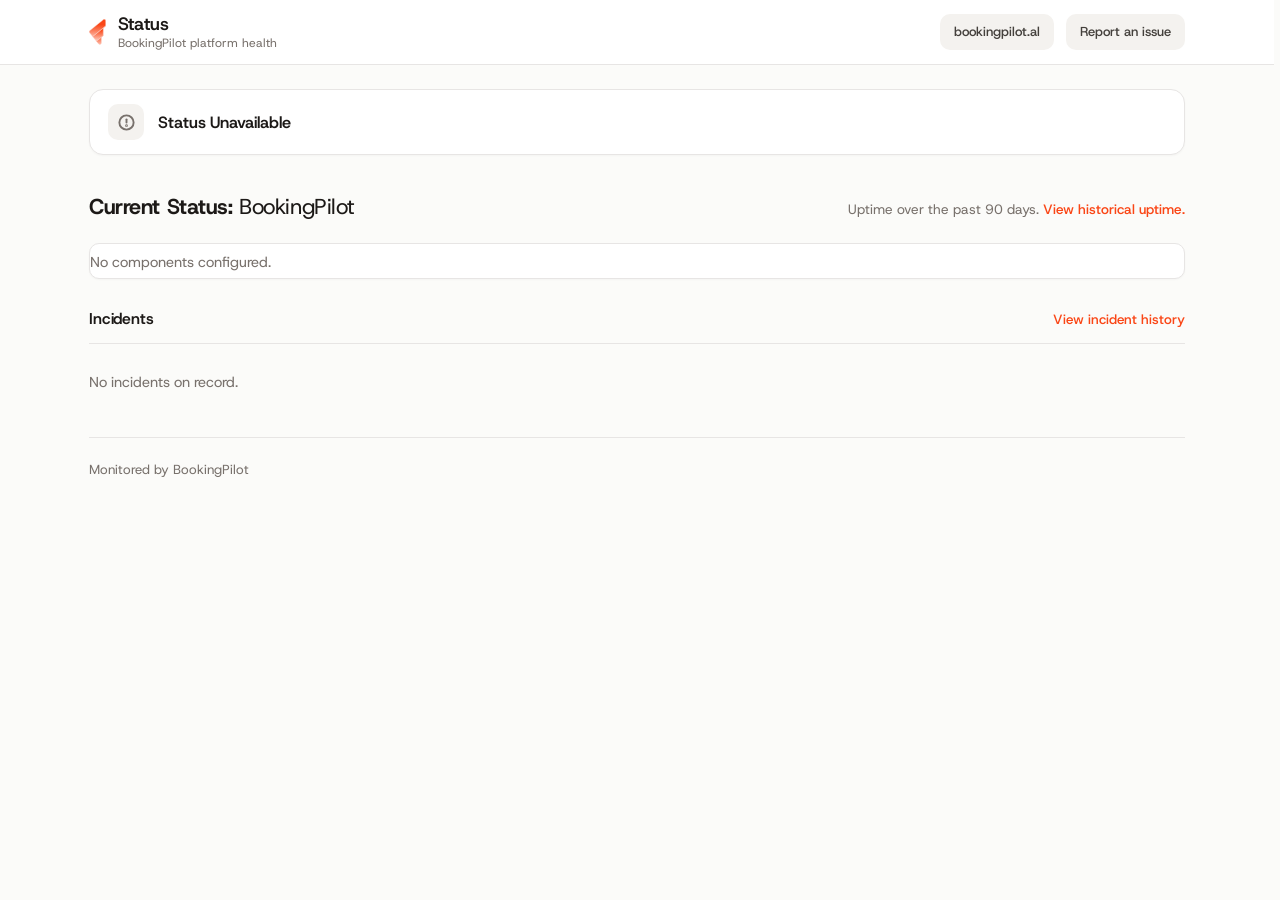
==== commit 60a14675: "Add app-style thin scrollbar + self-hosted Lenis smooth scroll to both pages" ====
--- a/docs/index.html
+++ b/docs/index.html
@@ -246,13 +246,25 @@
 
   /* ---------- Incidents ---------- */
   .incident {
-    border: 1px solid var(--border); border-radius: 16px; background: var(--card);
-    padding: 14px 18px; margin-bottom: 10px;
+    display: flex; gap: 14px; align-items: flex-start;
+    border: 1px solid var(--border); border-radius: 14px; background: var(--card);
+    padding: 15px 18px; margin-bottom: 10px;
   }
   .incident.active { border-color: var(--red-border); background: var(--red-bg); }
-  .incident .i-title { font-weight: 600; font-size: 0.92rem; }
-  .incident .i-meta { font-size: 0.82rem; color: var(--text-3); margin-top: 3px; }
-  .incident .i-state { float: right; }
+  .incident .i-icon {
+    width: 30px; height: 30px; border-radius: 9px; flex-shrink: 0;
+    display: inline-flex; align-items: center; justify-content: center;
+  }
+  .incident .i-icon svg { width: 15px; height: 15px; }
+  .incident.active .i-icon { background: #fff; color: var(--red); border: 1px solid var(--red-border); }
+  .incident:not(.active) .i-icon { background: var(--green-bg); color: var(--green); border: 1px solid var(--green-border); }
+  .incident .i-body { flex: 1; min-width: 0; }
+  .incident .i-top { display: flex; align-items: center; justify-content: space-between; gap: 12px; }
+  .incident .i-title { font-weight: 600; font-size: 0.94rem; color: var(--text); }
+  .incident .i-title a { color: inherit; }
+  .incident .i-title a:hover { color: var(--accent); }
+  .incident .i-meta { font-size: 0.82rem; color: var(--text-3); margin-top: 4px; }
+  .incident .i-state { flex-shrink: 0; }
   .empty { color: var(--text-3); font-size: 0.9rem; padding: 8px 0 4px; }
 
   /* ---------- Footer ---------- */
@@ -286,11 +298,25 @@
     .cur-head h2 { font-size: 1.15rem; }
     .bars { height: 30px; }
     .comp .axis { font-size: 0.7rem; gap: 8px; }
-    .incident { padding: 12px 14px; }
-    .incident .i-state { float: none; display: inline-block; margin-bottom: 6px; }
+    .incident { padding: 12px 14px; gap: 10px; }
+    .incident .i-icon { width: 26px; height: 26px; border-radius: 8px; }
     footer { flex-direction: column; gap: 8px; align-items: flex-start; }
     .help-pop { width: 240px; }
   }
+
+  /* ---------- Scrollbar (matches the app's index.css) ---------- */
+  ::-webkit-scrollbar { width: 6px; height: 6px; }
+  ::-webkit-scrollbar-button { display: none; width: 0; height: 0; }
+  ::-webkit-scrollbar-track { background: transparent; }
+  ::-webkit-scrollbar-thumb { background-color: var(--border); border-radius: 10px; }
+  ::-webkit-scrollbar-thumb:hover { background-color: #D6D3D1; }
+  @supports not selector(::-webkit-scrollbar) {
+    * { scrollbar-width: thin; scrollbar-color: var(--border) transparent; }
+  }
+
+  /* Lenis smooth scroll (self-hosted lenis.min.js) */
+  html.lenis, html.lenis body { height: auto; }
+  .lenis.lenis-smooth { scroll-behavior: auto !important; }
 </style>
 </head>
 <body>
@@ -361,7 +387,9 @@
   const m = Math.round(ms / 60000);
   if (m < 60) return m + 'm';
   const h = Math.floor(m / 60);
-  return h + 'h ' + (m % 60) + 'm';
+  if (h < 24) return h + 'h ' + (m % 60) + 'm';
+  const d = Math.floor(h / 24);
+  return (h % 24) ? d + 'd ' + (h % 24) + 'h' : d + 'd';
 };
 const fmtMs = (ms) => ms >= 1000 ? (ms / 1000).toFixed(1) + 's' : Math.round(ms) + 'ms';
 const ago = (d) => {
@@ -685,15 +713,26 @@
   if (!open.length && !closed.length) {
     $('incidents').innerHTML = '<div class="empty">No incidents on record.</div>'; return;
   }
-  const card = (i, active) => `
+  const card = (i, active) => {
+    const title = esc(i.title.replace(/[🛑✅⚠️]|Resolved:/gu, '').trim());
+    const duration = i.closed_at
+      ? fmtMins(new Date(i.closed_at) - new Date(i.created_at))
+      : fmtMins(Date.now() - new Date(i.created_at)) + ' so far';
+    const meta = active
+      ? `Opened ${fmtDate(i.created_at)} · ${duration}`
+      : `${fmtDate(i.created_at)} → resolved ${fmtDate(i.closed_at)} · ${duration}`;
+    return `
     <div class="incident ${active ? 'active' : ''}">
-      <span class="i-state pill ${active ? 'down' : 'up'}">${active ? 'Ongoing' : 'Resolved'}</span>
-      <div class="i-title">${esc(i.title.replace(/[🛑✅⚠️]|Resolved:/gu, '').trim())}</div>
-      <div class="i-meta">
-        ${active ? 'Opened ' + fmtDate(i.created_at) : fmtDate(i.created_at) + ' → resolved ' + fmtDate(i.closed_at)}
-        ${i.closed_at ? ' · ' + fmtMins(new Date(i.closed_at) - new Date(i.created_at)) : ''}
+      <span class="i-icon">${active ? WARN : CHECK}</span>
+      <div class="i-body">
+        <div class="i-top">
+          <span class="i-title"><a href="${esc(i.html_url)}" target="_blank" rel="noopener noreferrer">${title}</a></span>
+          <span class="i-state pill ${active ? 'down' : 'up'}">${active ? 'Ongoing' : 'Resolved'}</span>
+        </div>
+        <div class="i-meta">${meta}</div>
       </div>
     </div>`;
+  };
   $('incidents').innerHTML = open.map(i => card(i, true)).join('') + closed.map(i => card(i, false)).join('');
 }
 
@@ -746,5 +785,15 @@
 refresh();
 setInterval(refresh, 5 * 60 * 1000);
 </script>
+<script src="lenis.min.js"></script>
+<script>
+/* Lenis smooth scroll — same config as the marketing site (duration 1.1,
+   anchors glide). Self-hosted so a CDN outage can't break the page. */
+if (typeof Lenis === 'function') {
+  const lenis = new Lenis({ duration: 1.1, anchors: true });
+  const raf = (t) => { lenis.raf(t); requestAnimationFrame(raf); };
+  requestAnimationFrame(raf);
+}
+</script>
 </body>
 </html>
